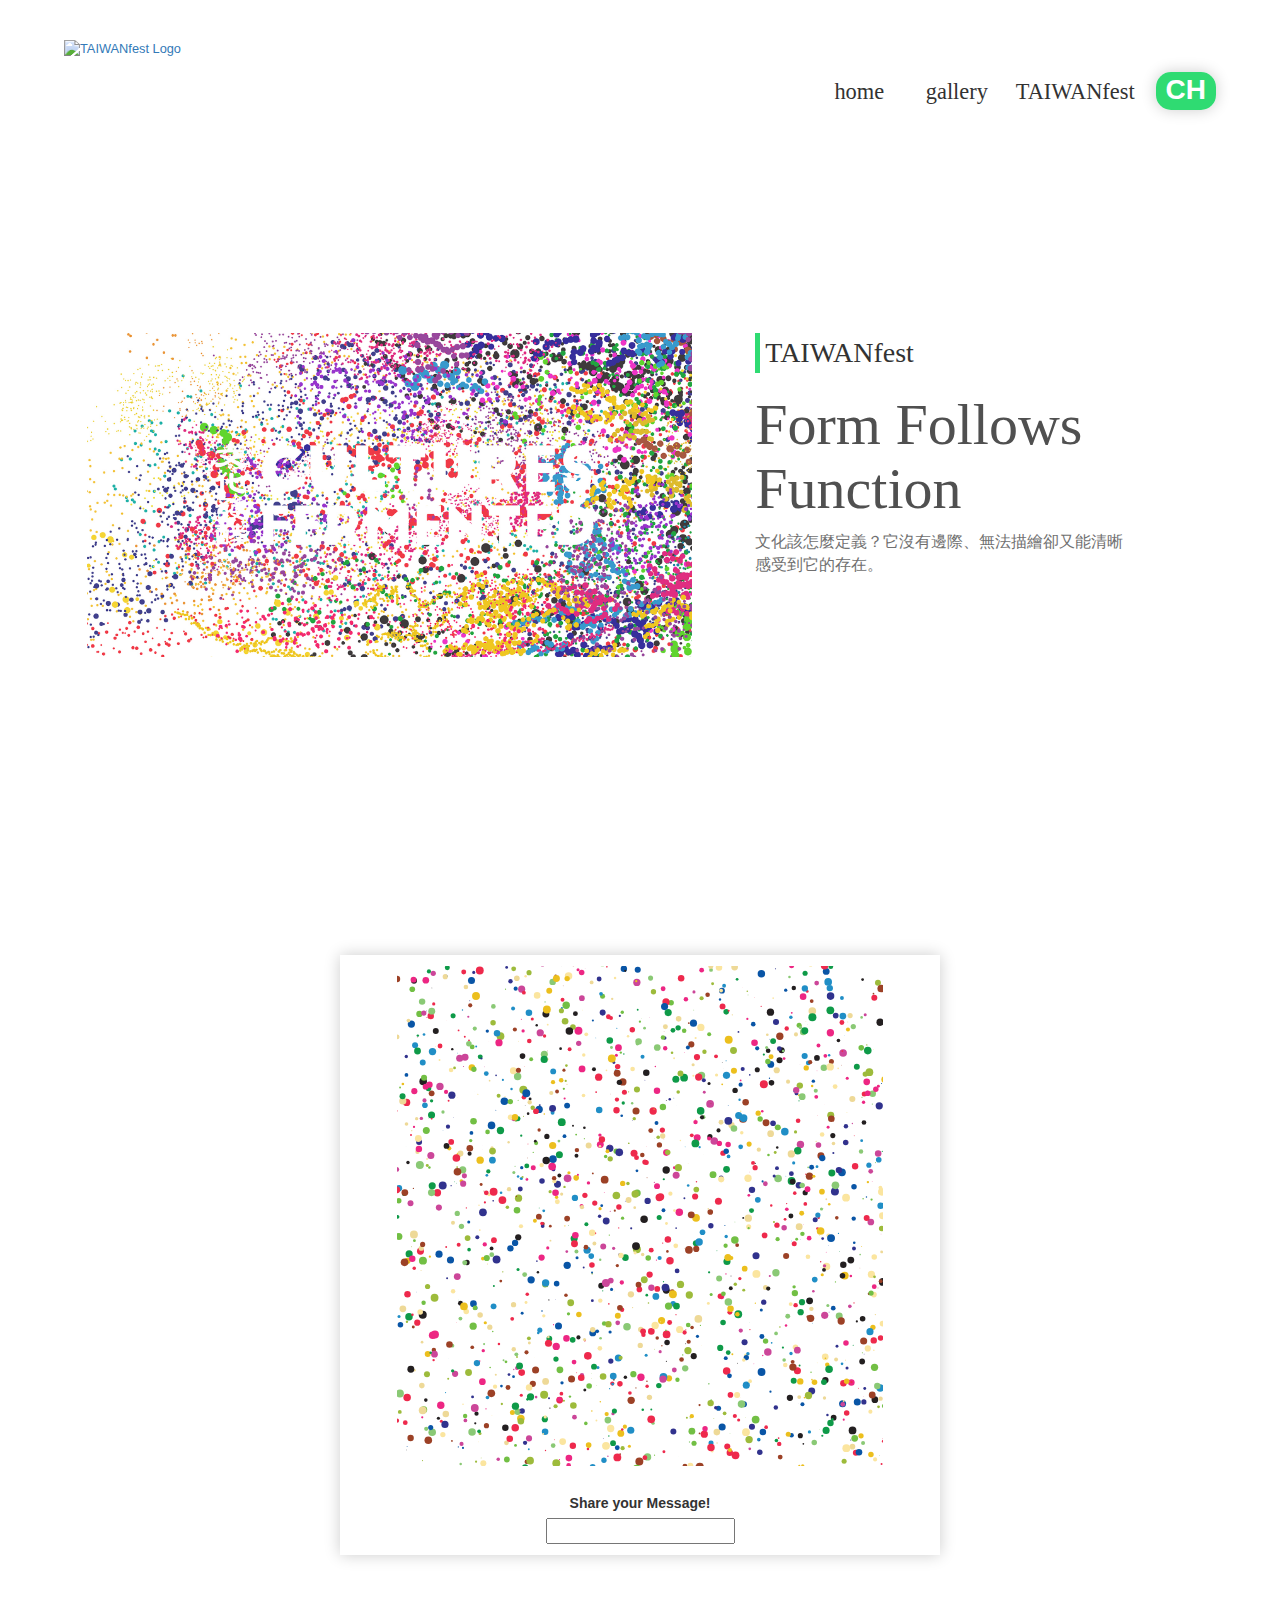
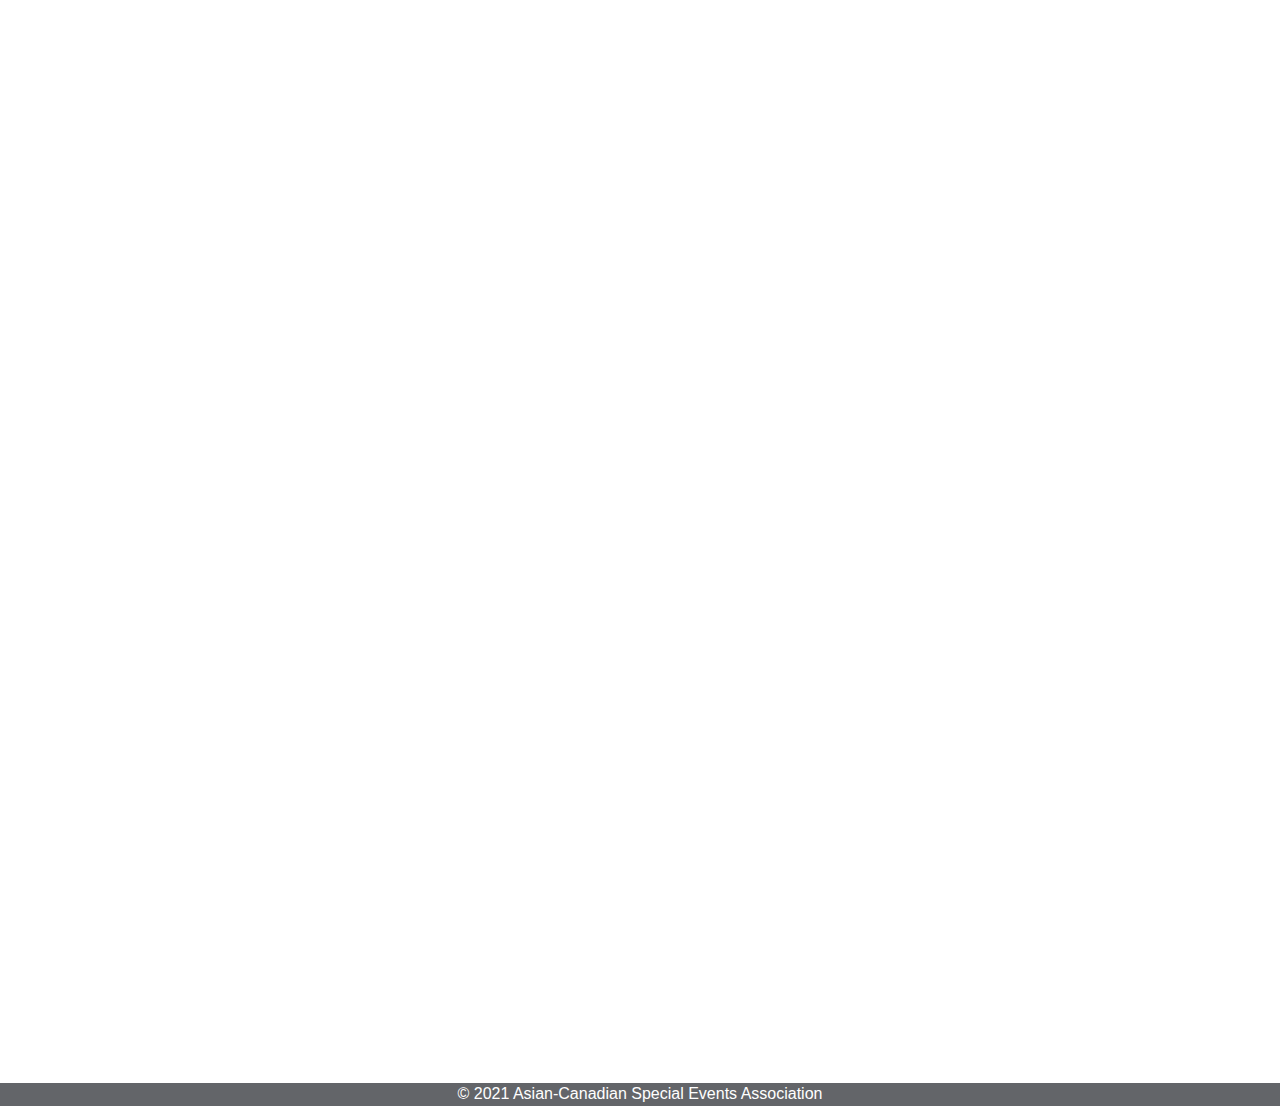
==== index.html @ d1b6bbd8 "renamex2" ====
<!DOCTYPE html>
<html lang="en">

<head>
  <!-- Meta tags -->
  <meta name="viewport" content="width=device-width, initial-scale=1">
  <meta charset="UTF-8">
  <meta property="og:title" content="Form Follow Function- Vancouver | TAIWANfest">
  <meta property="og:image" content="img/Van-Gallery-Feature-Image.jpg">
  <meta name="og:description" content="">

  <!-- Global site tag (gtag.js) - Google Analytics -->
  <script async src="https://www.googletagmanager.com/gtag/js?id=UA-2521987-18"></script>
  <script>
    window.dataLayer = window.dataLayer || [];

    function gtag() {
      dataLayer.push(arguments);
    }
    gtag('js', new Date());

    gtag('config', 'UA-2521987-18');
  </script>

  <script src="https://ajax.googleapis.com/ajax/libs/jquery/3.5.1/jquery.min.js"></script>

  <!-- Meta tags -->
  <meta name="viewport" content="width=device-width, initial-scale=1">
  <meta charset="UTF-8">

  <!-- CSS -->
  <link type="text/css" href="css/main.css" rel="stylesheet">
  <link type="text/css" href="css/normalize.css" rel="stylesheet">
  <link type="text/css" href="css/fonts.css" rel="stylesheet">
  <link type="text/css" href="css/bootstrap-adjustments.css" rel="stylesheet">
  <link type="text/css" href="css/browser.css" rel="stylesheet">
  <link type="text/css" href="css/form-follows-function-style.css" rel="stylesheet">

  <!-- Fonts -->
  <link rel="preconnect" href="https://fonts.googleapis.com">
  <link rel="preconnect" href="https://fonts.gstatic.com" crossorigin>
  <link href="https://fonts.googleapis.com/css2?family=Roboto+Condensed:ital,wght@0,300;0,400;0,700;1,300;1,400;1,700&family=Roboto:ital,wght@0,100;0,300;0,400;0,500;0,700;0,900;1,100;1,300;1,400;1,500;1,700;1,900&display=swap" rel="stylesheet">

  <!-- AOS Animate on Scroll Library https://michalsnik.github.io/aos/ -->
  <link href="https://unpkg.com/aos@2.3.1/dist/aos.css" rel="stylesheet">
  <script src="https://unpkg.com/aos@2.3.1/dist/aos.js"></script>


  <!-- favicon -->
  <link rel="shortcut icon" type="image/jpg" href="favicon.ico" />

  <!-- Javascript -->
  <script src="js/general.js"></script>
  <script src="js/justTaiwanPlease.js"></script>


  <!-- AOS Animate on Scroll Library https://michalsnik.github.io/aos/ -->
  <link href="https://unpkg.com/aos@2.3.1/dist/aos.css" rel="stylesheet">
  <script src="https://unpkg.com/aos@2.3.1/dist/aos.js"></script>


  <!-- favicon -->
  <link rel="shortcut icon" type="image/jpg" href="favicon.ico" />

  <!-- Bootstrap -->
  <!-- Latest compiled and minified CSS -->
  <link rel="stylesheet" href="https://maxcdn.bootstrapcdn.com/bootstrap/3.4.1/css/bootstrap.min.css">

  <!-- jQuery library -->
  <script src="https://ajax.googleapis.com/ajax/libs/jquery/3.5.1/jquery.min.js"></script>

  <link href="https://cdn.jsdelivr.net/npm/bootstrap@5.0.2/dist/css/bootstrap.min.css" rel="stylesheet" integrity="sha384-EVSTQN3/azprG1Anm3QDgpJLIm9Nao0Yz1ztcQTwFspd3yD65VohhpuuCOmLASjC" crossorigin="anonymous">
  <script src="https://cdn.jsdelivr.net/npm/bootstrap@5.0.2/dist/js/bootstrap.bundle.min.js" integrity="sha384-MrcW6ZMFYlzcLA8Nl+NtUVF0sA7MsXsP1UyJoMp4YLEuNSfAP+JcXn/tWtIaxVXM" crossorigin="anonymous"></script>

  <!-- Latest compiled JavaScript -->
  <script src="https://maxcdn.bootstrapcdn.com/bootstrap/3.4.1/js/bootstrap.min.js"></script>

  <title>TAIWANfest Form Follows Function </title>

</head>

<body>
  <!-- Initialize AOS Libray -->
  <script>
    AOS.init();
  </script>



  <!-- navigation  -->
  <div id="navBar" class="nav-bar-no-bg">
    <a href="https://vancouvertaiwanfest.ca">
      <img class="logo-img" src="img/logo-black.png" alt="TAIWANfest Logo" />
    </a>
    <nav class="nav-links-black">
      <a class="normal-link-black first" href="index.html"> home </a>
      <!-- <a class="normal-link" href=""> about </a> -->
      <div class="dropdown">
        <a class="normal-link-black"> gallery </a>
        <div class="dropdown-content">
          <a class="dropdown-link" href="cultures-fermented.html">Cultures Fermented</a>
          <a class="dropdown-link" href="just-taiwan-please.html">Just Taiwan Please</a>
          <a class="dropdown-link" href="dialogue-with-asia.html">Dialogue With Asia</a>
          <a class="dropdown-link" href="form-follows-function.html">Form Follows Function</a>
        </div>
      </div>
      <a class="normal-link-black" href="https://vancouvertaiwanfest.ca"> TAIWANfest</a>
      <div class="lang-container">
        <a href="" class="lang_selection" data-lang="chinese">
          CH
        </a>
      </div>
      <a class="nav-hamburger-icon-black" href="javascript:void(0)" onclick="navResponsive()"></a>
    </nav>
  </div>
  <!-- end of navigation -->

  <section id="form-main">
    <!-- <div class="taiwan-please-flexbox"> -->
    <div class="row">
      <div class="col-lg-7 mb-4">
        <div class="form-main-image-container">
          <img id="" class="form-hero-img" src="img/form-follows-function/內頁作品圖 1920.jpg" alt="TAIWANfest 2021 Form Follow Function preview image">
        </div>
      </div>
      <div class="col-lg-5">
        <div class="form-main-content">
          <div class="artist-name-heading">TAIWANfest</div>
          <h1 class="artwork-page">Form Follows Function</h1>
          <p class="form-short-text">
            文化該怎麼定義？它沒有邊際、無法描繪卻又能清晰感受到它的存在。
          </p>

        </div>
      </div>
    </div>
  </section>


  <section id="form-artwork" class="artwork-section">

    <div class="form-artwork-container">
      <!-- INTERACTIVE ARTWORK HERE -->
      <div class="canvasContainer" id="canvasContainer">
        <canvas id="canvas1"></canvas>
      </div>
      <!-- <img class="temp-img-artwork" src="img/placeholder.png"> -->
    </div>
    <div class="form-input-container" style="text-align:center;">
      <!-- TEXT FORM HERE -->
      <label for="formFollowsInput">Share your Message!</label>
      <input id="formFollowsInput" name="formFollowsInput" type="text" maxlength="20">
    </div>

  </section>





  <!-- Artwork Description -->
  <section id="information-section" data-aos="fade-up" data-aos="fade-up">
    <div class="information-section-content">
      <h2 class="artwork-description-title">BEHIND THE WORK</h2>
      <div class="information-section-paragraphs">

        <p class="info">
          文化該怎麼定義？它沒有邊際、無法描繪卻又能清晰感受到它的存在。
        </p>
        <p class="info">
          社會更迭不止的潮流造就了文化，文化就像是血液流淌於體內，替人們設下無從察覺的座標與框線。我們依循著這無形的線做出了人生中無數的決定，成為了某一「種」人。不過，總會有人對文化提出挑戰，對侷限產生質疑，勇敢做出不曾被想像過的決定，奮力成為自由的一「個」人。他們創造新潮流，修改文化的DNA，重新校正座標與框線。文化就是如此滾動前進著，它體現在個人身上，也隨時因為個人的反思而翻轉。
        </p>
        <p class="info">
          文化或許讓我們變成一 「種」人；
        </p>
        <p class="info">
          但反思能夠使我們成為一「個」人。
        </p>

      </div>

    </div>
  </section>

  <!-- Artist Info -->
  <section id="artist-section">
    <div class="artist-info-container">

      <div class="artist-info-img" data-aos="fade-down">
        <img src="img/just-taiwan-please/Lady Hao Hao.jpg" alt="">
        <div class="artist-social-media-button">
          <a href="">SAY HI TO ARTIST</a>
        </div>
      </div>
      <div class="artist-info-text" data-aos="fade-up">
        <div class="artist-info-name" data-aos="fade-up">
          <div class="artist-name-heading"> Jessica Sung </div>
        </div>
        <p>
          Curabitur eu hendrerit est, pretium commodo eros. Phasellus maximus eget mauris laoreet interdum. Cras blandit sapien eu nunc tempus efficitur. Phasellus diam velit, hendrerit at mattis non, suscipit eget erat. Praesent rhoncus dapibus orci
          et bibendum. Sed maximus semper mi sed consectetur. Proin risus enim, cursus euismod erat nec, lacinia tincidunt mauris. Etiam non tincidunt mi, non tempus lectus. Mauris condimentum ligula eget mauris aliquet blandit.
        </p>
        </p>
      </div>
    </div>
  </section>



  <footer>
    <p>
      © 2021 <a class="footer-link" href="https://acsea.ca"> Asian-Canadian Special Events Association</a>
    </p>
  </footer>

  <script src="formFollows.js"></script>
</body>

</html>
---- css/main.css ----
* {
  box-sizing: border-box;
  /* transition: all 0.5s; */
}

:root{
  --main-green: #2fdb72;
  /* --main-green: #eb494f; */
  /* var(--main-green) */
}

/* * {
  outline: 1px solid #f00 !important;
} */

/* width */
::-webkit-scrollbar {
  width: 8px;
  background: rgba(0, 0, 0, 0);
  border:none;
  /* display:none; */
}

/* Track */
::-webkit-scrollbar-track {
  /* box-shadow: inset 0 0 5px grey; */

  border-radius: 8px
}

/* Handle */
::-webkit-scrollbar-thumb {
  background: rgba(180,180,180,1);
  border-radius: 8px;
}

/* Handle on hover */
::-webkit-scrollbar-thumb:hover {
  /* background: #b30000; */
}

.flexbox{
	display: -webkit-flex;
	display: -ms-flex;
	display: flex;

	flex-wrap: -webkit-wrap;
	flex-wrap: -ms-wrap;
	flex-wrap: wrap;

	justify-content: space-around;
}

html, body {
  margin: 0;
  padding: 0;
  font-weight: normal;
  font-family: "Roboto-Regular", Arial, sans-serif;
  scroll-behavior: smooth;
  width: 100%;
}

section {
  /* width: 100%;
  height: 100vh; */
}

a, a:hover {
  text-decoration: none;
  font-size: 1vw;
  color: white;
}

a:visited {
  color: white;
}

h1.index-heading {
  color: rgba(232, 232, 232, 1);
  font-family: "RobotoCondensed-Bold";
  margin: 0;
  /* font-size: 60px; */
  font-size: 3vw;
  /* max-width: 35%; */
  width: inherit;
  min-width: 200px;
  margin-bottom: 1rem;
  /* min-width: 35%; */
}

h2.index-heading {
  color: rgba(80, 80, 80, 1);
  font-family: "RobotoCondensed-Bold";
  margin: 0;
  margin-bottom: 1.5rem;
  /* font-size: 3em; */
  font-size: 2vw;
  float: left;
  /* line-height: 2vw; */
}

h1.artwork-page {
  color: rgba(80, 80, 80, 1);
  font-family: "RobotoCondensed-Bold";
  font-size: 58px;
  /* float: left; */
}

h2.artwork-description-title {
  color: rgba(80, 80, 80, 1);
  font-family: "RobotoCondensed-Light";
  margin: 0;
  padding: 1rem 1rem 2rem 0;
  font-size: 3em;
  /* font-size:2vw; */
  /* float: left; */
}

h2.artist-heading {
  color: rgba(80, 80, 80, 1);
  font-family: "RobotoCondensed-Light";
  margin: 0;
  margin-bottom: 1.5rem;
  /* font-size: 3em; */
  font-size: 2vw;
  float: left;
  /* line-height: 2vw; */
}

h2.artist-name-heading, h2.video-heading {
  font-family: "RobotoCondensed-Light";
  font-size: 28px;
  /* border: 2px solid var(--main-green); */
  /* padding:0 0.8rem 0.8rem 0; */
}

.artwork-artist-heading {
  color: rgba(80, 80, 80, 1);
  font-family: "RobotoCondensed-Light";
  margin: 0;
  margin-bottom: 1.5rem;
  /* font-size: 3em; */
  font-size: 36px;
}

.reversed {
  flex-direction: row-reverse;
}

.heading {
  min-width: 200px;
  /* white-space: nowrap; */
}

/* ///////////////////////////////////// */
/* Action Button */
/* ///////////////////////////////////// */
.actionbutton-img {
  width: 1.5vw;
  height: 1.5vw;
  display: inline-block;
  margin: 0.2vw;
  background: url("../img/action-button.png");
  background-size: cover;
  transition: all 0.5s;
}

.actionbutton-img-square {
  width: 1.5vw;
  height: 1.5vw;
  display: inline-block;
  background: url("../img/action-button-square.png");
  background-size: cover;
}

.actionbutton-img:hover {
  background: url("../img/action-button-hover.png");
  background-size: cover;
}

.actionbutton-img-down {
  width: 1.5vw;
  height: 1.5vw;
  display: block;
  background: url("../img/action-button-down.png");
  background-size: cover;
  transition: all 0.5s;
}

.actionbutton-img-down:hover {
  background: url("../img/action-button-down-hover.png");
  background-size: cover;
}

.actionbutton-centered {
  position: relative;
  width: inherit;
  display: flex;
  justify-content: center;
  margin-top: 5rem;
  margin-bottom: 5rem;
  z-index: 5;
}

.actionbutton-centered-artwork-page {
  width: inherit;
  display: flex;
  justify-content: center;
  margin-top: 5rem;
  z-index: 5;
}

/* ///////////////////////////////////// */
/* Social Media for Artist Section in Artwork Pages */
/* ///////////////////////////////////// */
.artist-social-media-button {
  white-space: nowrap;
  /* min-width: 20rem; */
  width: 20rem;
  text-align: center;
  margin-top: 5rem;
  margin-left: auto;
  margin-right: auto;
  min-width: 220px;
}

.artist-social-media-button>a {
  width: inherit;
  height: inherit;
  min-width: inherit;
  padding: 1rem;
  font-family: "RobotoCondensed-BOLD";
  color: white;
  border: 2px solid var(--main-green);
  background-color: var(--main-green);
  transition: all 0.5s;
  border-radius: 20px;
  box-shadow: 0 0 15px rgba(0, 0, 0, 0.3);
}

.artist-social-media-button>a:hover {
  border: 2px solid var(--main-green);
  background-color: rgba(255, 255, 255, 1);
  color: var(--main-green);
  border-radius: 0px;
}

.artist-social-media-button>a,
.artist-social-media-button>a:visited,
.artist-social-media-button>a:hover {
  font-size: 20px;
  text-decoration: none;
}

.social-media-img {
  width: 2vw;
  height: 2vw;
}

.social-media-img:hover {
  opacity: 0.7;
}

.social-media-container {
  margin-left: 1rem;
}

/* ///////////////////////////////////// */
/* ///////////////////////////////////// */
/* ///////////////////////////////////// */
/* ///////////////////////////////////// */
/* Navigation Bar */
/* ///////////////////////////////////// */
.logo-img {
  position: absolute;
  /* top: 35%; */
  left: 5%;
  width: 15%;
  min-width: 220px;
  /* height: 60%;
  min-height: 50px; */
  margin-top: 4rem;
}

/* Small devices (tablets, 768px and up) */
@media (max-width: 400px) {
  .logo-img {
    height: auto;
    width: 15rem;
  }
}

.nav-bar {
  width: 100%;
  min-width: 320px;
  height: 15%;
  position: absolute;
  top: 0px;
  left: 0px;
  z-index: 6;
  background: linear-gradient(rgba(0, 0, 0, 1), rgba(0, 0, 0, 0.0));
  background-repeat: no-repeat;
  background-size: 100% 100%;
}

.nav-bar-no-bg {
  width: 100%;
  min-width: 320px;
  height: 15%;
  position: absolute;
  top: 0px;
  left: 0px;
  z-index: 6;
}

.nav-links, .nav-links-black {
  float: right;
  display: block;
  margin-top: 7rem;
  margin-right: 5%;
  text-align: center;
}

.nav-links-black>a {
  color: rgba(50, 50, 50, 1);
  font-size: 1vw;
}

.normal-link {
  color: rgba(220, 220, 220, 1);
  margin-left: 1.2rem;
  margin-right: 1.2rem;
  font-family: "Roboto-Medium";
  /* font-size: 1.8em; */
  font-size: 1vw;
  text-decoration: none;
}

a.normal-link-black {
  color: rgba(50, 50, 50, 1);
  margin-left: 1.2rem;
  margin-right: 1.2rem;
  font-family: "Roboto-Medium";
  font-size: 1vw;
  text-decoration: none;
}

.normal-link:hover,
a.normal-link-black:hover {
  /* color: rgba(200, 200, 200, 1); */
  color: var(--main-green);
  text-decoration: none;
  font-size: 1vw;
}

.nav-hamburger-icon {
  display: none;
  width: 3rem;
  height: 2rem;
  background-image: url("../img/nav-hamburger-button.png");
  background-repeat: no-repeat;
  background-size: 3rem 2rem;
  margin: 0;
  margin-right: 1rem;
}

.nav-hamburger-icon-black {
  display: none;
  width: 3rem;
  height: 2rem;
  background-image: url("../img/nav-hamburger-button-black.png");
  background-repeat: no-repeat;
  background-size: 3rem 2rem;
  margin: 0;
  margin-right: 1rem;
}

.dropdown {
  /* color: rgba(220, 220, 220, 1); */
  margin-left: 1.2rem;
  font-family: "Roboto-Medium";
  display: inline-block;
  position: relative;
}

.nav-links-black>.dropdown {
  color: rgba(50, 50, 50, 1);
}

.dropdown-content {
  display: none;
  position: absolute;
  z-index: 5;
  right: 0;
  /* left:0; */
  border-radius: 5px;
  background-color: rgba(255, 255, 255, 1);
  box-shadow: 0 10px 15px rgba(0, 0, 0, 0.2);
  animation: expandDown 300ms ease-in-out;
  transform-origin: top;
  width: 30rem;
}

.dropdown-content a {
  padding: 1rem;
  display: block;
  /* background-color: rgba(0, 0, 0, 0.8);
  color: white; */
  color: rgba(0, 0, 0, 0.8);
  margin: auto;
  width: 90%;
  text-decoration: none;
  border-bottom: 2px solid rgba(0, 0, 0, 0.2);
}

.dropdown-content a:nth-last-child(1){
  border:none;
}

.dropdown:hover .dropdown-content {
  display: block;
}

.dropdown-content a:hover {
  /* background-color: #ddd; */
  color: var(--main-green);
  text-decoration: none;
}

.lang-container {
  display: inline-block;
  position: relative;
  font-weight: bold;
}

.lang_selection {
  color: white;
  text-decoration: none;
  margin-left: 0.5rem;
  padding-top: 0.2rem;
  padding-bottom: 0.5rem;
  padding-left: 1rem;
  padding-right: 1rem;
  border-radius: 15px;
  background-color: var(--main-green);
  box-shadow: 0 0 15px rgba(0, 0, 0, 0.2);
  transition: all 0.5s;
}

.lang_selection:hover {
  text-decoration: none;
  background-color: rgba(255, 255, 255, 1);
  color: var(--main-green);
  box-shadow: 0 0 15px var(--main-green);
  border-radius: 5px;
}

.lang-button {
  width: 2vw;
  height: auto;
}

@media screen and (max-width: 700px) {
  .nav-links {
    margin-top: 15%;
  }

  .normal-link, a.normal-link-black {
    display: none;
  }

  .dropdown {
    display: none;
  }

  .lang-container {
    display: none;
  }

  .nav-hamburger-icon, .nav-hamburger-icon-black {
    display: block;
  }
}

@media screen and (max-width: 700px) {
  nav.responsive {
    position: relative;
  }

  nav.responsive .nav-hamburger-icon {
    position: absolute;
    right: 0;
    top: 0;
  }

  nav.responsive .nav-hamburger-icon-black {
    position: absolute;
    right: 0;
    top: 0;
  }

  nav.responsive .dropdown {
    margin: 0;
    width: 100vw;
    display: block;
    float: none;
    text-align: left;
    /* background-color: rgba(0, 0, 0, 1); */
    /* padding: 1rem; */
  }

  nav.responsive .dropdown-content {
    margin: 0;
    width: 100vw;
    /* display: block; */
  }

  .dropdown-content a {
    width: 100vw;
    font-size: 2em;
  }

  nav.responsive .normal-link {
    margin: 0;
    width: 100vw;
    display: block;
    float: none;
    text-align: left;
    /* background-color: rgba(0, 0, 0, 1); */
    color: black;
    background-color: rgba(255, 255, 255, 0.9);
    border-bottom: 2px solid rgba(0, 0, 0, 0.2);
    font-size: 2rem;
    padding: 2rem;
  }

  nav.responsive .normal-link:nth-last-child(1){
    border-bottom:none;
  }

  nav.responsive .normal-link-black {
    margin: 0;
    width: 100vw;
    display: block;
    float: none;
    text-align: left;
    /* color: white; */
    /* background-color: rgba(0, 0, 0, 1); */
    color: black;
    background-color: rgba(255, 255, 255, 0.9);
    border-bottom: 2px solid rgba(0, 0, 0, 0.2);
    font-size: 2rem;
    padding: 2rem;
  }

  nav.responsive .lang-container {
    margin: 0;
    width: 100vw;
    display: block;
    float: none;
    text-align: left;
    /* background-color: rgba(0, 0, 0, 1); */
    background-color: rgba(255, 255, 255, 0.9);
    padding: 2rem;
  }

  nav.responsive .first {
    margin-top: 5rem;
  }

  .nav-links, .nav-links-black {
    margin-right: 0;
  }
}

/* ///////////////////////////////////// */
/* ///////////////////////////////////// */
/* ///////////////////////////////////// */
.subheading-artist-name {
  font-family: "RobotoCondensed-Light";
  font-size: 16px;
  margin-bottom: 1.0rem;
}

/* ///////////////////////////////////// */
/* Short Text Sections  */
/* ///////////////////////////////////// */
/* ///////////////////////////////////// */
/* ///////////////////////////////////// */
/* ///////////////////////////////////// */
/* ///////////////////////////////////// */
/* Paragraph */
/* ///////////////////////////////////// */
p {
  margin: 0;
  padding: 0;
  font-size: 1vw;
  color: rgba(112, 112, 112, 1);
  /* font-family: "RobotoCondensed-Regular", sans-serif; */
}

p.short-text {
  text-align: left;
  font-size: 20px;
  min-width: 220px;
  margin-top: 1.5rem;
}

p.short-text-jtp {
  text-align: left;
  font-size: 18;
  width: 80%;
  min-width: 220px;
  margin-top: 1rem;
  margin-bottom: 2rem;
}

p.info {
  /* padding: 0 5rem 5rem 5rem; */
  /* width: 50%; */
  font-size: 20px;
  min-width: 220px;
  /* margin-left: 10rem; */
}

p.header-text {
  /* text-align: left; */
  max-width: 90%;
  margin: 0;
}

p.about-artwork {
  padding: 0.5rem;
  min-width: 220px;
}

#information-section {
  width: 100%;
  display: -webkit-box;
  display: -ms-flexbox;
  display: flex;
  justify-content: center;
  flex-direction: column;
  height: auto;
  padding: 3.5rem;
  background-color: rgba(245, 245, 245, 1);
  margin-bottom: 8rem;
}

.information-section-content {
  width: 58%;
  margin: auto;
}

/* ///////////////////////////////////// */
/* ///////////////////////////////////// */
/* ///////////////////////////////////// */
/* ///////////////////////////////////// */
/* Artist Info Sections */
/* ///////////////////////////////////// */
#artist-section {
  width: 100%;
  height: auto;
  /* border: 1px solid black; */
  margin-top: 12vh;
  margin-bottom: 12vh;
}

.artist-info-container {
  display: flex;
  /* justify-content: center; */
  margin: auto;
  margin-top: 15rem;
  margin-bottom: 8rem;
  width: 58%;
  /* padding:4rem;
  box-shadow: 0 0 15px rgba(0, 0, 0, 0.2); */
}

.artist-info-name {
  /* width: 23%; */
  /* text-align: center; */
  /* height: 10rem; */
  /* margin-left: 5rem; */
}

.artist-heading {
  border-left: 5px solid var(--main-green);
  font-family: "RobotoCondensed-Light";
  font-size: 20px;
}

.artist-name-heading {
  font-family: "RobotoCondensed-Light";
  font-size: 28px;
  border-left: 5px solid var(--main-green);
  padding-left: 0.5rem;
  /* padding:0 0.8rem 0.8rem 0; */
}

.center-text {
  text-align: center;
}

.artist-info-img {
  width: 28rem;
}

.artist-info-img>img {
  /* margin-top: 2rem; */
  width: inherit;
  /* width: 708px;
  height: 708px; */
  /* height: 25rem; */
}

.artist-info-text {
  /* width: 50%; */
  min-width: 220px;
  margin-left: 2rem;
}

.artist-info-text>p {
  /* width: 40rem; */
  /* width:36rem; */
  font-size: 20px;
  margin-bottom: 1rem;
  padding-left: 5rem;
  padding: 0 0 1rem 0;
  margin-left: 1rem;
}

/* ///////////////////////////////////// */
/* ///////////////////////////////////// */
/* ///////////////////////////////////// */
/* ///////////////////////////////////// */
/* Video section */
/* ///////////////////////////////////// */
#video-section {
  width: 100%;
  height: auto;
  padding-top: 5rem;
}

.video-container {
  display: flex;
  /* justify-content: center; */
  margin: auto;
  margin-top: 15rem;
  margin-bottom: 8rem;
  width: 58%;
}

.video-frame-container {}

.video-frame {
  /* width: 500px;
  height: 320px; */
  width: 50rem;
  height: 35rem;
  margin-left: auto;
  margin-right: auto;
  margin-top: auto;
  margin-bottom: auto;
}

.video-text {
  width: 50%;
  min-width: 280px;
}

.video-text>p {
  margin-top: 2rem;
  font-size: 18px;
}
/* ///////////////////////////////////// */
/* ///////////////////////////////////// */
/* ///////////////////////////////////// */
/* ///////////////////////////////////// */
/* mailSent */
/* ///////////////////////////////////// */
#mailSentSection{
  display: flex;
  flex-direction: column;
  justify-content: center;
  align-items: center;
  width: 100%;
  height: 100vh;
}
#mailSentSection>a{
  color: rgba(80,80,80,1);
}
#mailSentSection>a:hover{
  color: var(--main-green);
}

/* ///////////////////////////////////// */
/* ///////////////////////////////////// */
/* ///////////////////////////////////// */
/* ///////////////////////////////////// */
/* Footer */
/* ///////////////////////////////////// */
footer {
  height: 5%;
  /* margin:0 */
  color: white;
  font-family: "Roboto-Bold", Arial, sans-serif;
  text-align: center;
  /* padding: 1rem; */
  padding:0;
}

footer>p {
  background-color: rgba(99, 101, 105, 1);
  min-width: 220px;
  color: white;
  margin:0;
}

a.footer-link {
  color: white;
}

a.footer-link:hover, a.footer-link:active {
  color: var(--main-green)
}

a.footer-link:visited {
  color: white;
}

/* ///////////////////////////////////// */
/* ///////////////////////////////////// */
/* ///////////////////////////////////// */
/* ///////////////////////////////////// */
/* Animations */
/* ///////////////////////////////////// */
@keyframes expandDown {
  0% {
    transform: scaleY(0)
  }

  80% {
    transform: scaleY(1.1)
  }

  100% {
    transform: scaleY(1)
  }
}

/* ///////////////////////////////////// */
/* ///////////////////////////////////// */
/* ///////////////////////////////////// */
/* ///////////////////////////////////// */
/* Screen adjustments */
/* ///////////////////////////////////// */
@media screen and (min-width:1921px) {
  h1.artwork-page {
    font-size: 3vw;
  }

  h2.artwork-description-title,
  .artist-name-heading,
  h2.video-heading {
    font-size: 2vw;
  }

  .information-section-content {
    padding: 3%;
  }

  p.short-text,
  p.info,
  .artist-info-text>p,
  .video-text>p {
    font-size: 1vw;
    margin-top: 2%;
  }

  .artist-info-img {
    width: 17vw;
    margin: 0 1vw 1vw 0;
  }

  .artist-info-name {
    border-left: 5px solid var(--main-green);
  }

  .artist-social-media-button {
    width: 50%;
    padding: 1%;
    margin-top: 5%;
  }

  .artist-social-media-button>a {
    font-size: 1vw;
  }
}

/* Font sizes under 1920px */
@media screen and (max-width:1920px) {
  .actionbutton-img, .actionbutton-img-down {
    width: 2.8rem;
    height: 2.8rem;
    margin: 0.5rem;
  }

  p {
    /* font-size: 1.5em; */
    font-size: 16px;
  }

  h1.index-heading {
    /* font-size: 6em; */
    font-size: 56px;
  }

  h2.index-heading {
    /* font-size: 3em; */
    font-size: 36px;
    /* padding-bottom: 2rem; */
  }

  .index-info>p {
    /* font-size: 1.3em; */
    font-size: 18px;
    /* padding:2rem; */
    padding: 2rem 2rem 4.2rem 2rem;
    text-align: center;
  }

  .index-info-bolded {
    /* font-size: 1.5em; */
    font-size: 16px;
  }

  .lang_selection, .lang_selection:hover {
    font-size: 2em;
  }

  .nav-links-black>a,
  .nav-links-black>a:hover,
  .normal-link,
  .normal-link:hover,
  a.normal-link-black,
  a.normal-link-black:hover {
    font-size: 1.6em;
  }

  .footer-link, .footer-link:hover {
    font-size: 1em;
  }

  .social-media-img {
    width: 3.5rem;
    height: 3.5rem;
  }
}

@media (max-width: 900px) {

  .artist-info-container,
  .video-container {
    flex-direction: column;
    width: 58%;
  }

  .video-text {
    width: 80%;
    margin-left: auto;
    margin-right: auto;
  }

  .video-heading {
    text-align: center;
  }

  .video-container {
    width: 100%;
    justify-content: center;
  }

  .video-frame {
    margin: auto;
  }

  .artist-info-img {
    margin: auto;
    display: flex;
    justify-content: center;
    flex-direction: column;
    width: 70%;
  }

  .artist-info-img>img, .artist-social-media-button {
    margin-left: auto;
    margin-right: auto
  }

  .artist-info-name>.artist-name-heading {
    text-align: center;
    margin-left: auto;
    margin-right: auto;
    margin-top: 3rem;
    margin-bottom: 3rem;
    width: 70%;
    white-space: nowrap;
    border-left: none;
    border-bottom: 2px solid var(--main-green);
  }
  .artist-name-heading{
    white-space: nowrap;
    padding: 0;
    width:100%;
    margin-left: auto;
    margin-right: auto;
  }

  h2.artist-description-title {
    padding: 0;
    text-align: left;
  }
}

@media screen and (max-width: 800px) {
  .dropdown-content a {
    font-size: 18px;
  }

  .information-section-content,
  p.info,
  .artist-info-name,
  .artist-info-img,
  .artist-info-text {
    width: 100%;
  }

  /* h2.artwork-description-title {
    padding-left: 2rem;
  } */
  p.info {
    padding: 2rem;
  }

  .artist-info-container {
    display: block;
    width: 100%;
  }

  .artist-info-text {
    padding: 0;
    margin: 0;
  }

  .artist-info-text>p {
    width: 100%;
    margin: 0;
    padding: 0 3.5rem 1rem 3.5rem;
  }

  .artist-info-text {
    margin-top: 2rem;
  }

  .artist-info-name {
    margin: 0;
    padding-top: 3rem;
    text-align: center;
  }

  /* .artist-info-name>.artist-heading {
    text-align: left;
  } */
  .artist-info-img {
    display: flex;
    justify-content: center;
  }

  .social-media-container {
    text-align: center;
  }

  .social-media-img {
    width: 3.5rem;
    height: 3.5rem;
  }
}

@media (max-width:768px) {
  .artist-name-heading {
    text-align: center;
    border-left: none;
    border-bottom: 2px solid var(--main-green);
    margin-bottom: 2rem;
  }
}

@media(max-width:425px) {
  h1.artwork-page {
    font-size: 10vw !important;
    margin-bottom: 2rem;
    /* white-space: nowrap; */
  }

  p.info{
    font-size: 16px;
  }
  .artist-info-text>p{
    font-size: 16px;
  }
  #information-section {
    margin-bottom: 0;
  }

  #artist-section {
    margin-top: 0;
  }
  .artist-info-container {
    margin-top: 0;
  }
  .heading {
    white-space:normal;
  }
}
---- css/fonts.css ----
@font-face {
  font-family: "Roboto-Regular";
  font-weight: normal;
  font-style: normal;
  src: url("../fonts/Roboto/Roboto-Regular.ttf");
}

@font-face {
  font-family: "Roboto-Italic";
  font-weight: normal;
  font-style: italic;
  src: url("../fonts/Roboto/Roboto-Italic.ttf");
}

@font-face {
  font-family: "Roboto-Medium";
  font-weight: normal;
  font-style: normal;
  src: url("../fonts/Roboto/Roboto-Medium.ttf");
}

@font-face {
  font-family: "Roboto-MediumItalic";
  font-weight: normal;
  font-style: normal;
  src: url("../fonts/Roboto/Roboto-MediumItalic.ttf");
}

@font-face {
  font-family: "Roboto-Light";
  font-weight: normal;
  font-style: normal;
  src: url("../fonts/Roboto/Roboto-Light.ttf");
}

@font-face {
  font-family: "Roboto-Thin";
  font-weight: normal;
  font-style: normal;
  src: url("../fonts/Roboto/Roboto-Thin.ttf");
}

@font-face {
  font-family: "Roboto-Bold";
  font-weight: normal;
  font-style: normal;
  src: url("../fonts/Roboto/Roboto-Bold.ttf");
}

@font-face {
  font-family: "RobotoCondensed";
  font-weight: normal;
  font-weight: normal;
  src: url("../fonts/Roboto/Condensed/RobotoCondensed-Regular.ttf");
}

@font-face {
  font-family: "RobotoCondensed-Light";
  font-weight: normal;
  font-weight: normal;
  src: url("../fonts/Roboto/Condensed/RobotoCondensed-Light.ttf");
}

@font-face {
  font-family: "RobotoCondensed-Bold";
  font-weight: normal;
  font-weight: normal;
  src: url("../fonts/Roboto/Condensed/RobotoCondensed-Bold.ttf");
}
---- css/browser.css ----
/* width */
::-webkit-scrollbar {
  width: 8px;
  background: rgba(0, 0, 0, 0);
  border:none;
  /* display:none; */
}

/* Track */
::-webkit-scrollbar-track {
  /* box-shadow: inset 0 0 5px grey; */
  
  border-radius: 8px
}

/* Handle */
::-webkit-scrollbar-thumb {
  background: rgba(180,180,180,1);
  border-radius: 8px;
}

/* Handle on hover */
::-webkit-scrollbar-thumb:hover {
  /* background: #b30000; */
}
---- css/form-follows-function-style.css ----
* {
  /* outline: 1px solid #f00 !important; */
}

#form-main {
  position: relative;
  width: 100%;
  height: 80vh;
  margin-top: 15vh;
  padding: 3%;
  z-index: 3;
  margin-bottom: 10rem;
  display: flex;
  justify-content: center;
  flex-direction: column;
  align-items: center;
}

.form-main-content {
  /* padding-top: 15%; */
  position: relative;
  display: flex;
  flex-direction: column;
  align-self: center;
}

.form-main-image-container {
  margin: auto;
  width: 90%;
  height: 100%;
  display: flex;
  justify-content: center;
  align-items: center;
}

.form-hero-img {
  width: 100%;
  min-width: 220px;
}

.form-short-text {
  padding-right: 20%;
  min-width: 220px;
}

.artwork-section {
  height: 100%;
  max-height: 600px;
  max-width: 600px;
  width: 100%;
  box-shadow: 0 0 15px rgba(0, 0, 0, 0.2);
  padding: 1vw;
  margin-bottom: 10vh;
  margin-left: auto;
  margin-right: auto;
  /* height: 75vh; */
  margin-top: 10vh;
  margin-bottom: 10vh;
  display: flex;
  flex-direction: column;
  justify-content: center;
  align-items: center;
  padding: 3rem;
}

.form-artwork-container {
  width: 90%;
}

.temp-img-artwork {
  width: 100%;
}

.form-input-container {
  width: 65%;
  margin-top: 5%;
  display: flex;
  flex-direction: column;
  justify-content: center;
  align-items: center;
}




@media screen and (min-width:1921px) {



}

@media screen and (max-width:990px) {
  #form-main {
    margin-top: 24%;
  }

  .form-main-content {
    /* position: relative; */
    padding-top: 6rem;
    padding-left: 10%;
    padding-right: 10%;
  }

  .form-main-image-container{
    width: 100%;
  }

  .form-hero-img{
    width: 100%;
    position: relative;
    padding:0;
  }

  .artist-name-heading {
    text-align: center;
    border-left: none;
    border-bottom: 2px solid var(--main-green);
  }

  h1.artwork-page {
    text-align: center;
  }

  p.form-short-text {
    text-align: center;
    margin: 0;
    padding:0;
    width: 100%;
  }

  .artwork-section{
    width:90%;
  }
}

@media screen and (max-width:680px) {
  .artwork-section{
    padding-left:0;
    padding-right:0;
  }

}


canvas{
  position: absolute;
  top:0;
  left:0;
  touch-action: none;
}

.formFollowsFlexParent{
  display: flex;
  flex-direction: column;
  justify-content: center;
  align-items: center;
}

.canvasContainer{
  position: relative;
  overflow: hidden;
  background: white;
  max-width: 500px; 
  width: 100%;
  margin: 0 auto;
  height: 500px;
}

label,
input{
  display:block;
  margin: 0 auto;
}
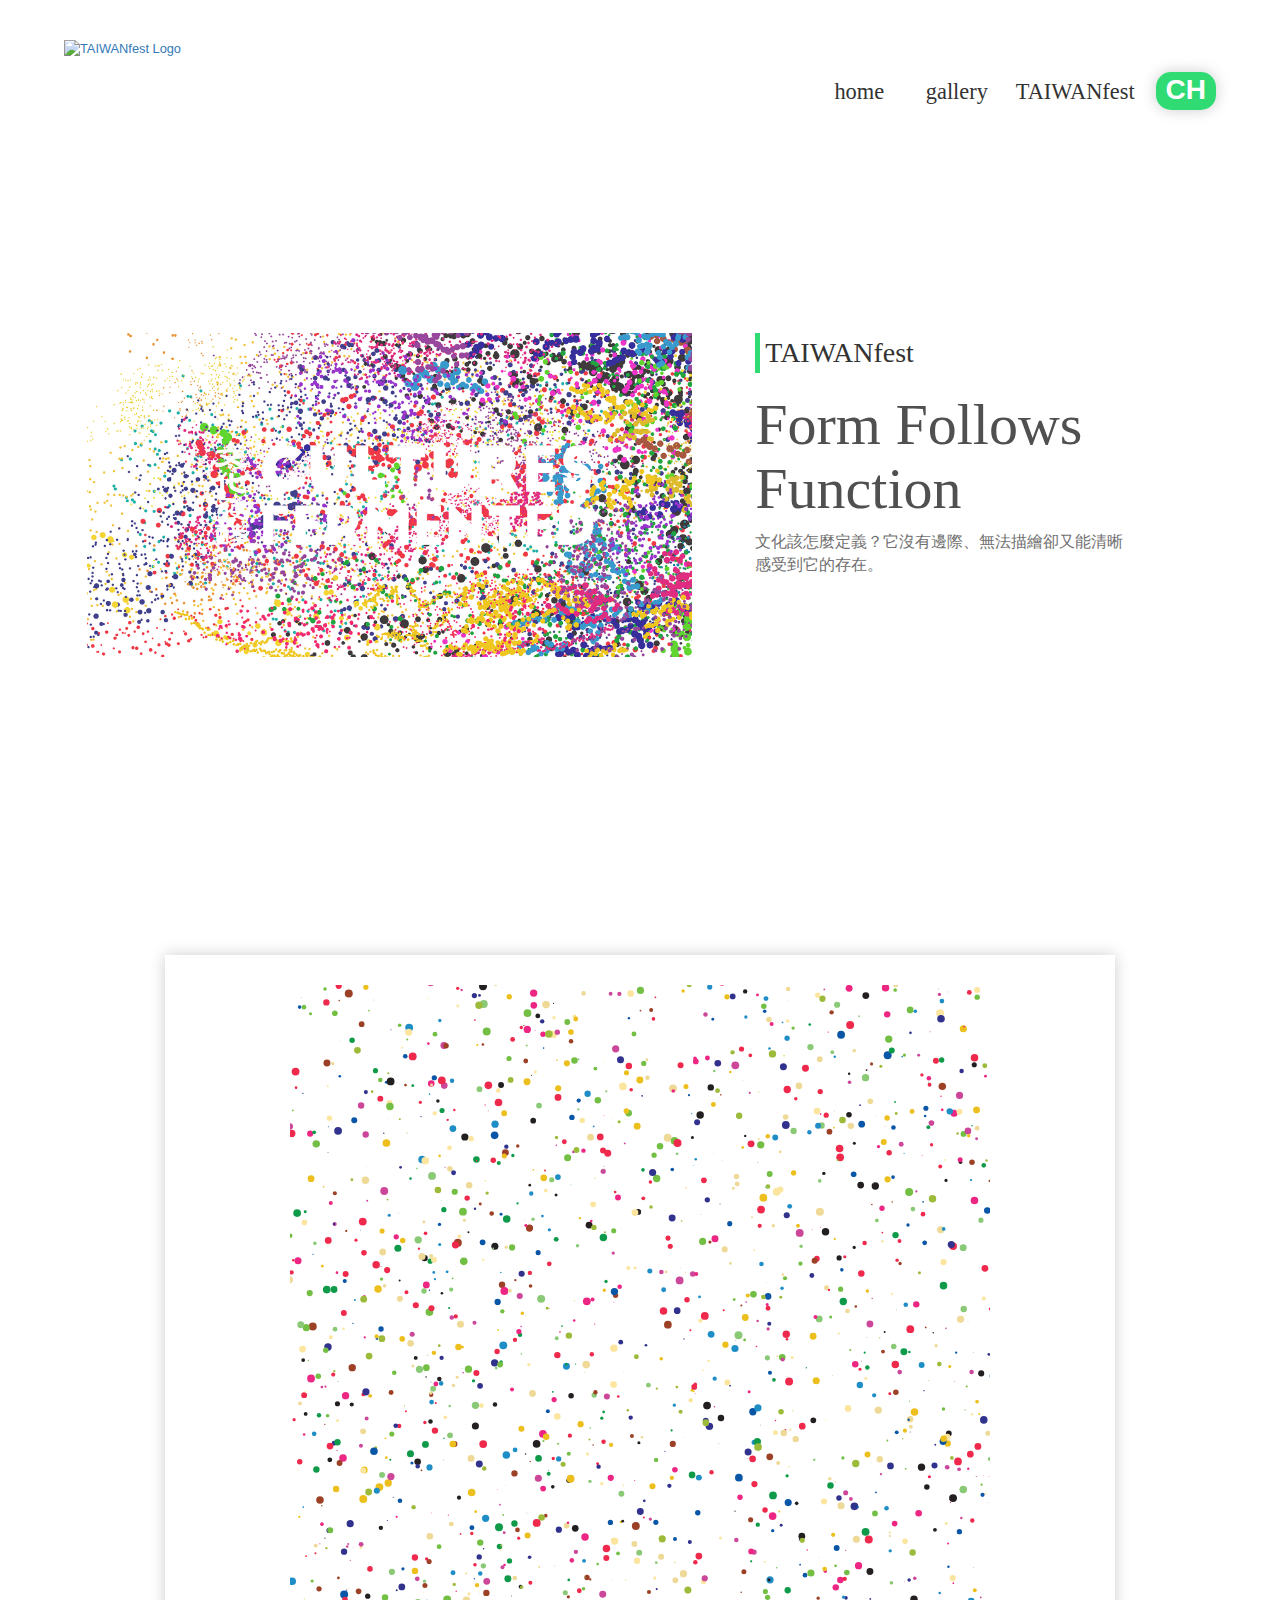
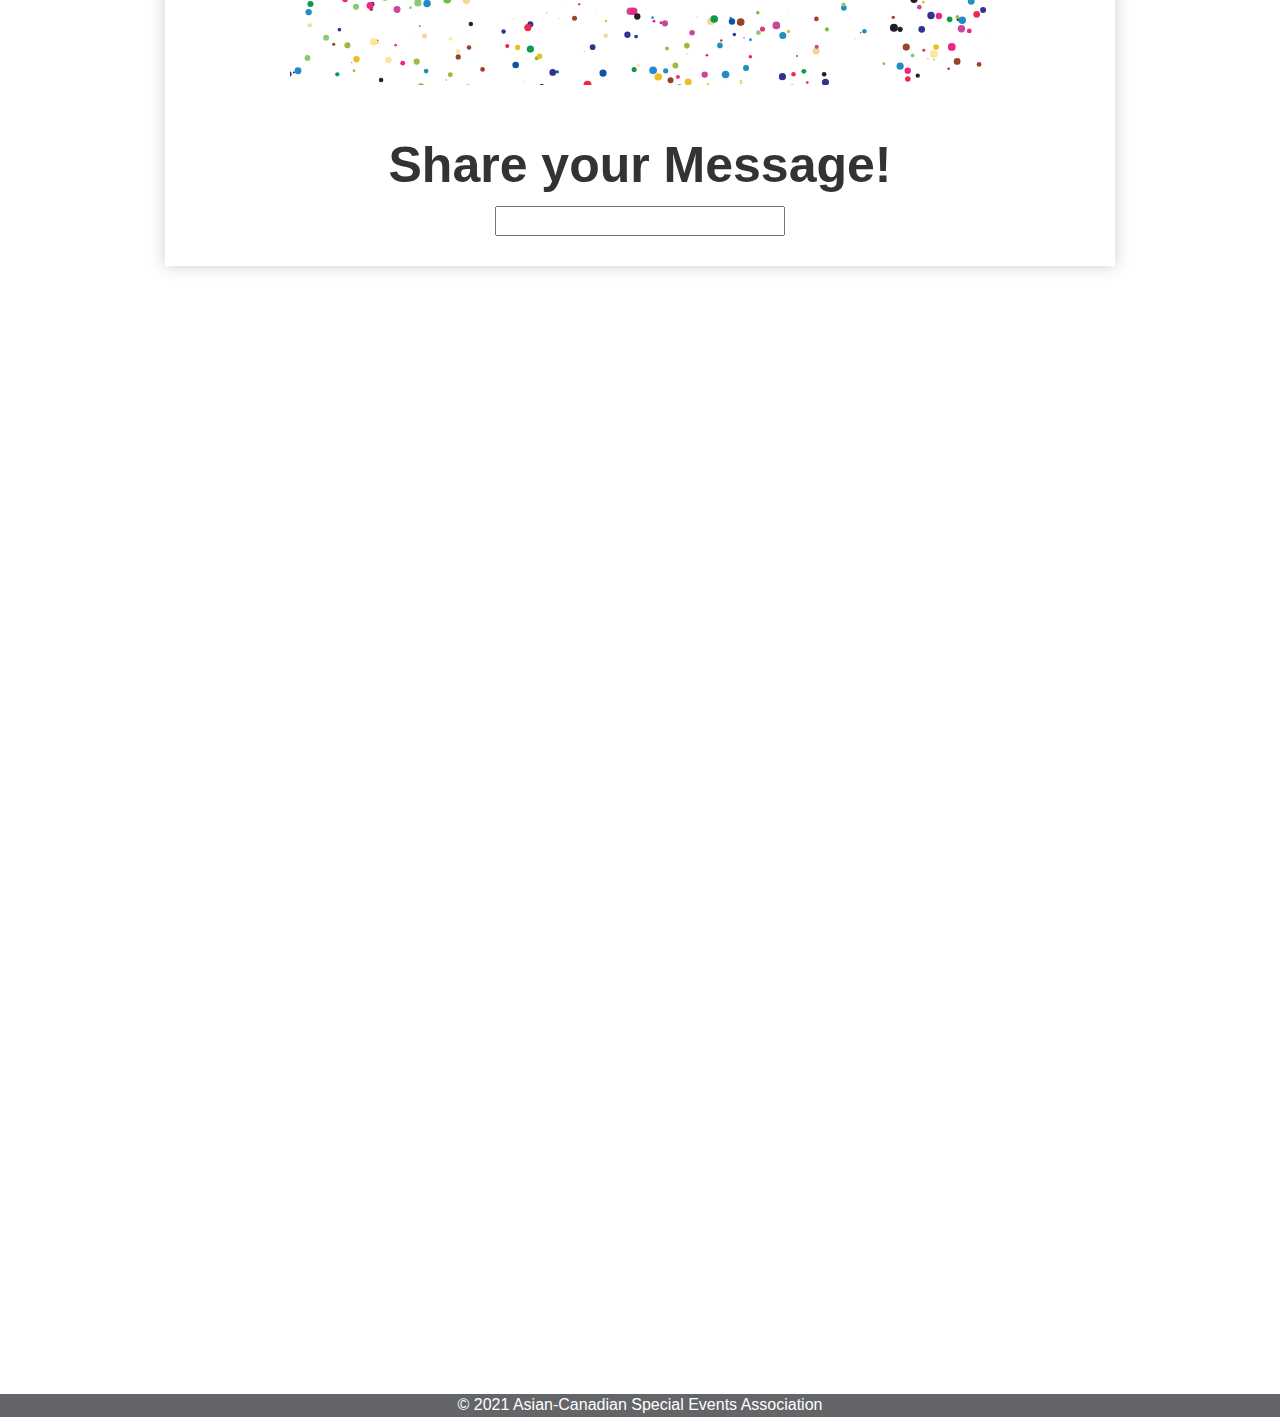
==== commit a217f0e0: "resize" ====
--- a/index.html
+++ b/index.html
@@ -148,8 +148,8 @@
     </div>
     <div class="form-input-container" style="text-align:center;">
       <!-- TEXT FORM HERE -->
-      <label for="formFollowsInput">Share your Message!</label>
-      <input id="formFollowsInput" name="formFollowsInput" type="text" maxlength="20">
+      <label class="formFollowsLabel" for="formFollowsInput">Share your Message!</label>
+      <input id="formFollowsInput"  name="formFollowsInput" type="text" maxlength="20">
     </div>
 
   </section>
--- a/css/form-follows-function-style.css
+++ b/css/form-follows-function-style.css
@@ -45,8 +45,8 @@
 
 .artwork-section {
   height: 100%;
-  max-height: 600px;
-  max-width: 600px;
+  max-height: 950px;
+  max-width: 950px;
   width: 100%;
   box-shadow: 0 0 15px rgba(0, 0, 0, 0.2);
   padding: 1vw;
@@ -142,6 +142,11 @@
 }
 
 
+
+
+
+
+
 canvas{
   position: absolute;
   top:0;
@@ -160,10 +165,11 @@
   position: relative;
   overflow: hidden;
   background: white;
-  max-width: 500px; 
-  width: 100%;
+  max-width: 700px; 
+  max-height: 900px;
   margin: 0 auto;
-  height: 500px;
+  max-height: 85vh;
+  height: 700px;
 }
 
 label,
@@ -172,4 +178,60 @@
   margin: 0 auto;
 }
 
-
+.formFollowsLabel{
+  font-size: 5rem;
+}
+
+#formFollowsInput{
+height: 3rem;
+width: 50%;
+font-size: 2rem;
+text-align: center;
+}
+
+
+@media screen and (max-width:905px) {
+
+  .formFollowsLabel{
+    font-size: 4rem;
+  }
+
+
+}
+
+@media screen and (max-width:750px) {
+
+  .formFollowsLabel{
+    font-size: 3rem;
+  }
+  
+}
+@media screen and (max-width:515px) {
+
+  .formFollowsLabel{
+    font-size: 2.5rem;
+  }
+  #formFollowsInput{
+    height: 2rem;
+    font-size: 1.5rem;
+  }
+  
+}
+
+@media screen and (max-width:430px) {
+
+  .formFollowsLabel{
+    font-size: 2rem;
+  }
+  
+}
+
+@media screen and (max-width:340px) {
+
+  .formFollowsLabel{
+    height: 1.75rem;
+    font-size: 1.25rem;
+  }
+  
+}
+
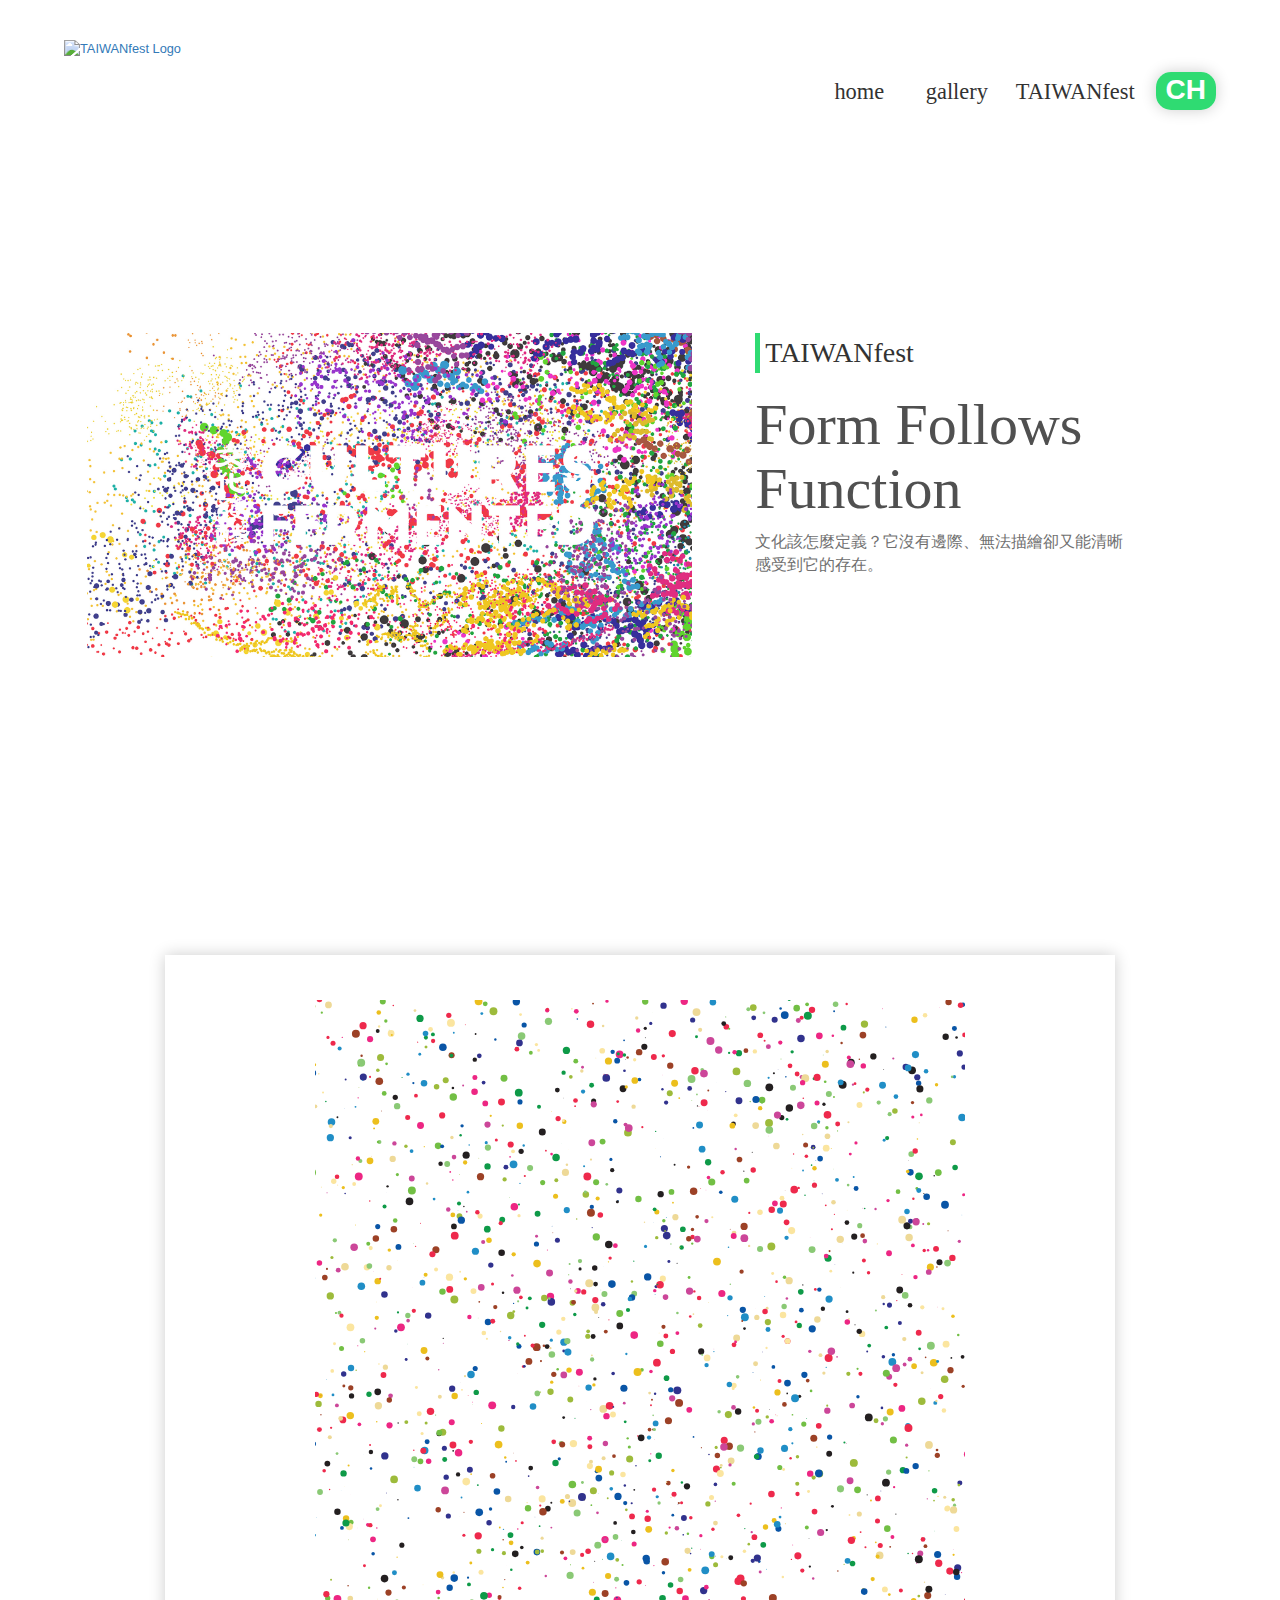
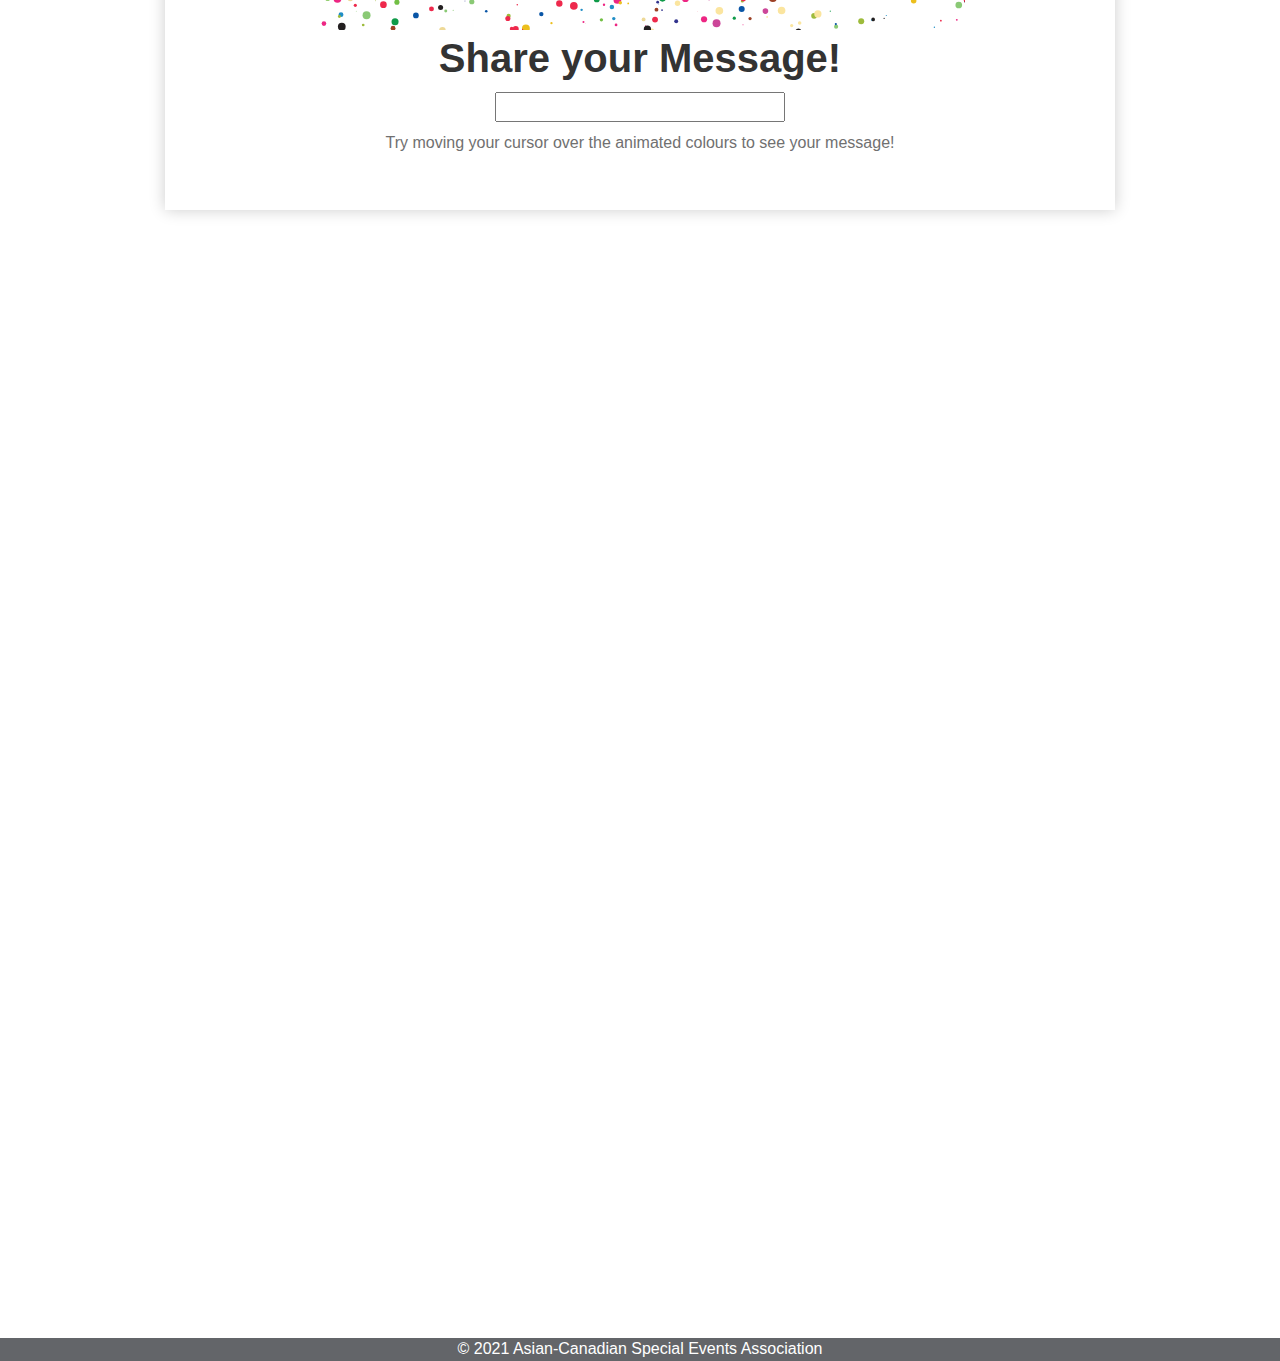
==== commit c5dbe6c3: "message" ====
--- a/index.html
+++ b/index.html
@@ -149,7 +149,8 @@
     <div class="form-input-container" style="text-align:center;">
       <!-- TEXT FORM HERE -->
       <label class="formFollowsLabel" for="formFollowsInput">Share your Message!</label>
-      <input id="formFollowsInput"  name="formFollowsInput" type="text" maxlength="20">
+      <input id="formFollowsInput"  name="formFollowsInput" type="text" maxlength="30">
+      <p class="formFollowsInstructions">Try moving your cursor over the animated colours to see your message!</p>
     </div>
 
   </section>
--- a/css/form-follows-function-style.css
+++ b/css/form-follows-function-style.css
@@ -44,7 +44,7 @@
 }
 
 .artwork-section {
-  height: 100%;
+  height: 95vh;
   max-height: 950px;
   max-width: 950px;
   width: 100%;
@@ -73,7 +73,7 @@
 
 .form-input-container {
   width: 65%;
-  margin-top: 5%;
+  margin-top: 0;
   display: flex;
   flex-direction: column;
   justify-content: center;
@@ -165,11 +165,11 @@
   position: relative;
   overflow: hidden;
   background: white;
-  max-width: 700px; 
-  max-height: 900px;
+  max-width: 650px; 
+  max-height: 850px;
   margin: 0 auto;
-  max-height: 85vh;
-  height: 700px;
+  max-height: 70vh;
+  height: 650px;
 }
 
 label,
@@ -189,17 +189,41 @@
 text-align: center;
 }
 
-
-@media screen and (max-width:905px) {
+.formFollowsInstructions{
+  margin-top: 10px;
+}
+
+
+@media screen and (max-height:900px) {
 
   .formFollowsLabel{
     font-size: 4rem;
   }
-
-
-}
-
-@media screen and (max-width:750px) {
+  /* .form-input-container{
+    margin-top: 2.5%;
+  } */
+}
+
+
+@media screen and (max-height:650px) {
+
+  .formFollowsLabel{
+    font-size: 3rem;
+  }
+  /* .form-input-container{
+    margin-top: 1%;
+  } */
+}
+
+
+@media screen and (max-width:915px) {
+
+  .formFollowsLabel{
+    font-size: 4rem;
+  }
+}
+
+@media screen and (max-width:760px) {
 
   .formFollowsLabel{
     font-size: 3rem;
@@ -215,6 +239,9 @@
     height: 2rem;
     font-size: 1.5rem;
   }
+  .formFollowsInstructions{
+    font-size: 1.25rem;
+  }
   
 }
 
@@ -223,7 +250,9 @@
   .formFollowsLabel{
     font-size: 2rem;
   }
-  
+  .formFollowsInstructions{
+    font-size: 1rem;
+  }
 }
 
 @media screen and (max-width:340px) {
@@ -235,3 +264,6 @@
   
 }
 
+
+
+
